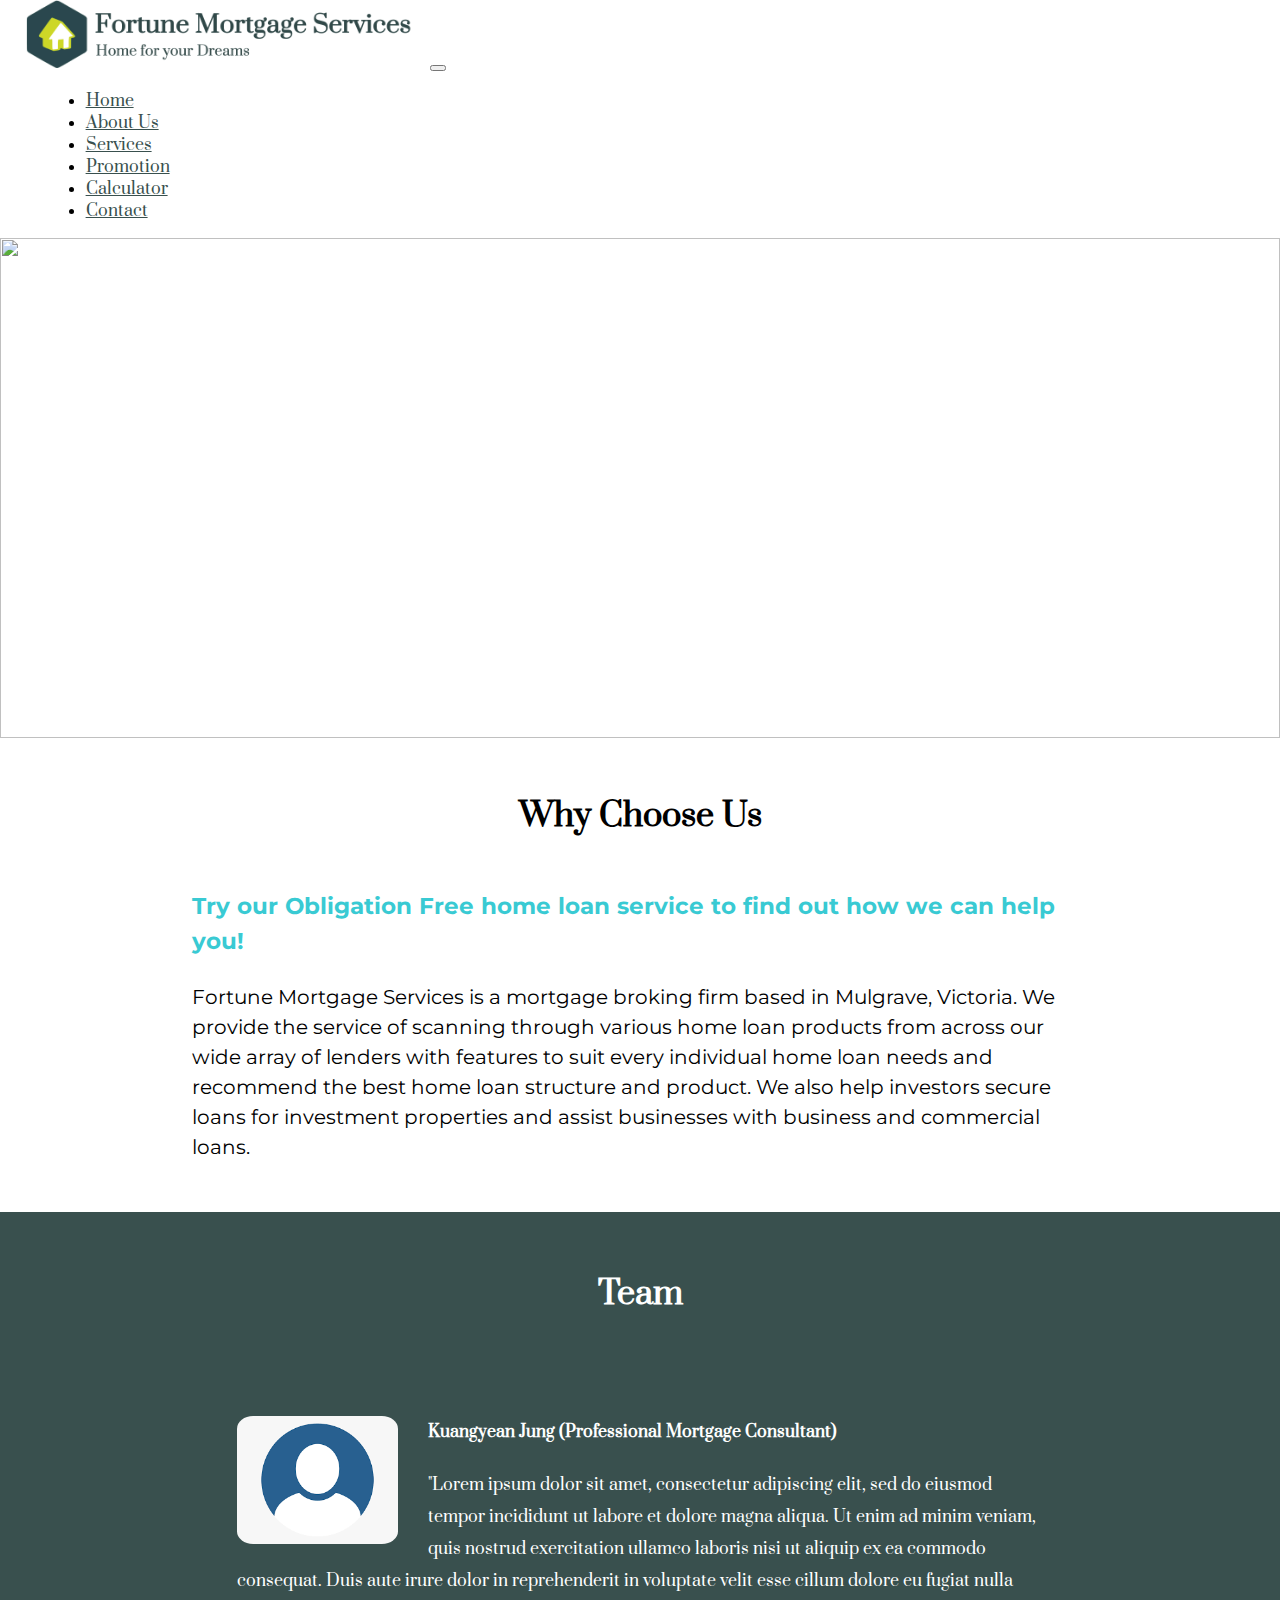
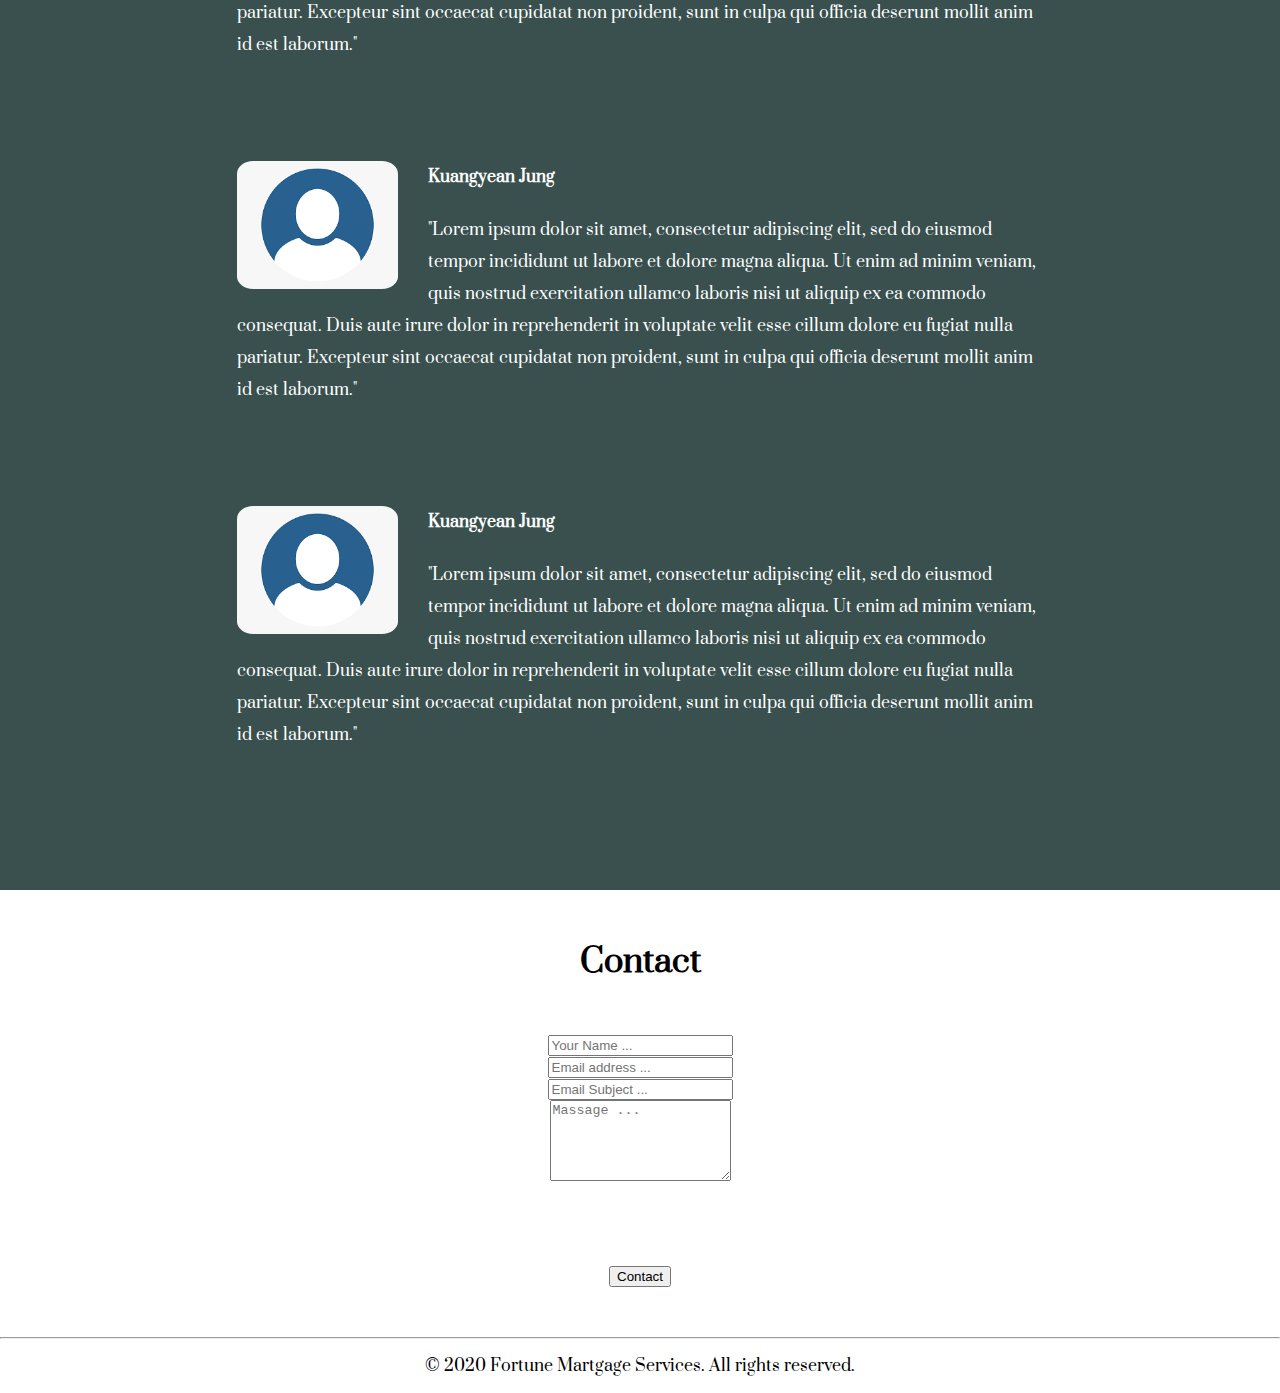
==== Fortune Mortgage/AboutUs.html @ 1fff75a4 "first upload" ====
<!DOCTYPE html>
<html lang="en" dir="ltr">

<head>
  <meta charset="utf-8">
  <title>Fortune Mortgage Service</title>
  <link rel="icon" href="images/favicon.ico">
  <meta name="viewport" content="width=device-width, initial-scale=1, shrink-to-fit=no">
  <!-- Bootstrap CSS -->
  <link rel="stylesheet" href="https://stackpath.bootstrapcdn.com/bootstrap/4.5.0/css/bootstrap.min.css" integrity="sha384-9aIt2nRpC12Uk9gS9baDl411NQApFmC26EwAOH8WgZl5MYYxFfc+NcPb1dKGj7Sk" crossorigin="anonymous">
  <link rel="stylesheet" href="css/styles.css">
  <!-- font awesome -->
  <script src="https://kit.fontawesome.com/1d16517fef.js" crossorigin="anonymous"></script>
  <!-- google font -->
  <link href="https://fonts.googleapis.com/css2?family=Cormorant:wght@500&family=Montserrat&family=Prata&display=swap" rel="stylesheet">

</head>

<body>
  <section id="title">
    <!-- Nav Bar -->
    <div class="container-fluid">
      <nav class="navbar navbar-expand-md">
        <a class="navbar-brand" href=""><img src="images/newlogo.png" width="400 em" alt="Fortune Mortgage Service"></a>

        <button class="navbar-toggler" type="button" data-toggle="collapse" data-target="#navbarSupportedContent" aria-controls="navbarSupportedContent" aria-expanded="false" aria-label="Toggle navigation">
          <span class="navbar-toggler-icon"></span>
        </button>
        <div class="collapse navbar-collapse" id="navbarSupportedContent">
          <ul class="navbar-nav m-auto">
            <li class="nav-item">
              <a class="nav-link" href="index.html">Home</a>
            </li>
            <li class="nav-item">
              <a class="nav-link" href="AboutUs.html">About Us</a>
            </li>
            <li class="nav-item">
              <a class="nav-link" href="Services.html">Services</a>
            </li>
            <li class="nav-item">
              <a class="nav-link" href="Promotion.html">Promotion</a>
            </li>
            <li class="nav-item">
              <a class="nav-link" href="Calculator.html">Calculator</a>
            </li>
            <li class="nav-item">
              <a class="nav-link" href="Contact.html">Contact</a>
            </li>
          </ul>
        </div>
      </nav>
    </div>
  </section>

  <section>
    <img class="aboutUsImage" src="images/aboutus.jpg" alt="">
    <div class="about_us_first_container-fluid">
      <h1>Why Choose Us</h1>
      <div class="aboutUS_detail">
        <h3 class="aboutUsSubheading">Try our Obligation Free home loan service to find out how we can help you!</h3>
        <p>Fortune Mortgage Services is a mortgage broking firm based in Mulgrave, Victoria. We provide the service of scanning through various home loan products from across our wide array of lenders with features to suit every individual
          home loan needs and recommend the best home loan structure and product. We also help investors secure loans for investment properties and assist businesses with business and commercial loans.</p>

      </div>
    </div>
  </section>

  <section>
    <div class="third-container-fluid">
      <h1>Team</h1>
      <div class="team-intro">
        <img class="team-image" src="images/profilesample.png" alt="">
        <h4>Kuangyean Jung (Professional Mortgage Consultant)</h4>
        <p>
          "Lorem ipsum dolor sit amet, consectetur adipiscing elit, sed do eiusmod tempor incididunt ut labore et dolore magna aliqua. Ut enim ad minim veniam, quis nostrud exercitation ullamco laboris nisi ut aliquip ex ea commodo consequat. Duis
          aute irure dolor in reprehenderit in voluptate velit esse cillum dolore eu fugiat nulla pariatur. Excepteur sint occaecat cupidatat non proident, sunt in culpa qui officia deserunt mollit anim id est laborum."
        </p>
      </div>
      <div class="team-intro">
        <img class="team-image" src="images/profilesample.png" alt="">
        <h4>Kuangyean Jung</h4>
        <p>
          "Lorem ipsum dolor sit amet, consectetur adipiscing elit, sed do eiusmod tempor incididunt ut labore et dolore magna aliqua. Ut enim ad minim veniam, quis nostrud exercitation ullamco laboris nisi ut aliquip ex ea commodo consequat. Duis
          aute irure dolor in reprehenderit in voluptate velit esse cillum dolore eu fugiat nulla pariatur. Excepteur sint occaecat cupidatat non proident, sunt in culpa qui officia deserunt mollit anim id est laborum."
        </p>
      </div>
      <div class="team-intro">
        <img class="team-image" src="images/profilesample.png" alt="">
        <h4>Kuangyean Jung</h4>
        <p>
          "Lorem ipsum dolor sit amet, consectetur adipiscing elit, sed do eiusmod tempor incididunt ut labore et dolore magna aliqua. Ut enim ad minim veniam, quis nostrud exercitation ullamco laboris nisi ut aliquip ex ea commodo consequat. Duis
          aute irure dolor in reprehenderit in voluptate velit esse cillum dolore eu fugiat nulla pariatur. Excepteur sint occaecat cupidatat non proident, sunt in culpa qui officia deserunt mollit anim id est laborum."
        </p>
      </div>

    </div>
  </section>
  <section>
    <div class="forth-container-fluid">
      <h1>Contact</h1>
      <div class="contactForm row">
        <div class="col-md-2">

        </div>
        <div class="col-md-offset-2 col-md-8">
          <form method="POST" class="csi-contactform" id="contact_frm">
            <div class="form-group">
              <input name="csiname" class="form-control csiname" id="csiname" placeholder="Your Name ..." required="" aria-required="true" type="text">
            </div>
            <div class="form-group">
              <input name="csiemail" class="form-control csiemail" id="csiemail" placeholder="Email address ..." required="" aria-required="true" type="email">
            </div>
            <div class="form-group">
              <input name="csisubject" class="form-control csisubject" id="csisubject" placeholder="Email Subject ..." required="" aria-required="true" type="text">
            </div>
            <div class="form-group">
              <textarea class="form-control csimessage" name="csimessage" id="csimessage" rows="5" placeholder="Massage ..." required="" aria-required="true"></textarea>
            </div>
            <div class="form-group">
              <div class="g-recaptcha" data-sitekey="6LfPIHoUAAAAALsHt3UuyQQ832NvONcOhIzEVGz0">
                <div style="width: 304px; height: 78px;">
                  <div><iframe
                      src="https://www.google.com/recaptcha/api2/anchor?ar=1&amp;k=6LfPIHoUAAAAALsHt3UuyQQ832NvONcOhIzEVGz0&amp;co=aHR0cDovL21vbmV5bWlyYWNsZXMuY29tLmF1Ojgw&amp;hl=ko&amp;v=r8WWNwsCvXtk22_oRSVCCZx9&amp;size=normal&amp;cb=6mgkeegwhmr4"
                      width="304" height="78" role="presentation" name="a-hopz24tlg8jw" frameborder="0" scrolling="no"
                      sandbox="allow-forms allow-popups allow-same-origin allow-scripts allow-top-navigation allow-modals allow-popups-to-escape-sandbox"></iframe></div><textarea id="g-recaptcha-response-1" name="g-recaptcha-response"
                    class="g-recaptcha-response" style="width: 250px; height: 40px; border: 1px solid rgb(193, 193, 193); margin: 10px 25px; padding: 0px; resize: none; display: none;"></textarea>
                </div><iframe style="display: none;"></iframe>
              </div>
            </div>
            <button type="submit" name="submit" value="contact-form" class="btn btn-lg btn-outline-primary csi-btn csi-btn-lg hvr-glow hvr-radial-out csisend csi-send"> Contact </button>
          </form>
        </div>
        <div class="col-md-2">

        </div>
        <!--//.COL-->
      </div>



    </div>
  </section>

  <div class="bottom-bottom">
    <hr>
    <p class="creator">© 2020 Fortune Martgage Services. All rights reserved.</p>
  </div>

  <script src="https://code.jquery.com/jquery-3.5.1.slim.min.js" integrity="sha384-DfXdz2htPH0lsSSs5nCTpuj/zy4C+OGpamoFVy38MVBnE+IbbVYUew+OrCXaRkfj" crossorigin="anonymous"></script>
  <script src="https://cdn.jsdelivr.net/npm/popper.js@1.16.0/dist/umd/popper.min.js" integrity="sha384-Q6E9RHvbIyZFJoft+2mJbHaEWldlvI9IOYy5n3zV9zzTtmI3UksdQRVvoxMfooAo" crossorigin="anonymous"></script>
  <script src="https://stackpath.bootstrapcdn.com/bootstrap/4.5.0/js/bootstrap.min.js" integrity="sha384-OgVRvuATP1z7JjHLkuOU7Xw704+h835Lr+6QL9UvYjZE3Ipu6Tp75j7Bh/kR0JKI" crossorigin="anonymous"></script>

  </script>
</body>

</html>
---- Fortune Mortgage/css/styles.css ----
body {
  margin: 0;
  font-family: 'Cormorant', serif;
  font-family: 'Montserrat', sans-serif;
  font-family: 'Prata', serif;
  /* background-color: #787d7b; */
}

.container-fluid {
  padding: 0 2%;
}

nav {
  font-size: 1rem;
  font-weight: 500;
}

.navbar-nav {
  padding: auto;
}

.nav-item {
  margin: 0 20px;
}

.nav-link {
  color: #39504E;
}

.banner {
  position: absolute;
  top: 50%;
  left: 50%;
  transform: translate(-50%, -50%);
}

.navbar-toggler-icon {
  background-image: url('https://mdbootstrap.com/img/svg/hamburger7.svg?color=BFE100');
}

.first-container-fluid {
  position: relative;
  width: 100%;
  height: 500px;
  text-align: center;
}

.slideshow_image {
  height: 500px;
}

/*  {box-sizing:border-box} */
/* Slideshow container */
.slideshow-container {
  width: 100%;
  height: 500px;
  position: relative;
  margin: auto;
}

/* Hide the images by default */
.mySlides {
  display: none;
}

/* fading animation */
.fade {
  -webkit-animation-name: fade;
  -webkit-animation-duration: 3s;
  animation-name: fade;
  animation-duration: 3s;
}

@-webkit-keyframes fade {
  from {
    opacity: .4
  }

  to {
    opacity: 1
  }
}

@keyframes fade {
  from {
    opacity: .4
  }

  to {
    opacity: 1
  }
}

/* =============================================== */
.second-container-fluid {
  padding: 50px 5%;
  text-align: center;
}

.intro-1 {
  width: 80%;
  margin: 50px auto;
  text-align: left;
  line-height: 2;
  font-size: 20px;
  font-family: 'Montserrat', serif;
  font-weight: 300;
}

.third-container-fluid {
  background-color: #39504E;
  padding: 3% 5%;
  color: white;
  text-align: center;
}

.whyUs_detail {
  font-family: 'Montserrat', serif;
  margin-top: 20px;
  font-size: 20px;
}

.intro-2 {
  width: 80%;
  margin: 100px auto 100px auto;
  text-align: center;
  line-height: 2;
}

.intro-image-2 {
  width: 30%;
  border-radius: 50%;
  float: left;
  margin-right: 30px;
}

.forth-container-fluid {
  display: block;
  margin: 50px 100px 50px;
  text-align: center;
}

.contactForm {
  margin: 50px auto;
}

.servicediv {
  width: 80%;
  margin: 100px auto 100px auto;
  text-align: left;
  line-height: 2;
}

.csi-contactform {
  margin: 0 auto;
  width: 100%;
}

.csi-btn {}

.btn-default {
  color: #333;
  background-color: #fff;
  border-color: #ccc;
}

.bottom-bottom {
  text-align: center;
}

/* ---------------aboutUS---------------- */
.about_us_first_container-fluid {
  width: 100%;
  text-align: center;
  margin: 50px auto;
}

.aboutUsImage {
  width: 100%;
  height: 500px;
}

.aboutUS_detail {
  width: 70%;
  font-size: 20px;
  line-height: 1.5;
  text-align: left;
  margin: 50px auto;
  font-family: "Montserrat", serif;
}

.aboutUsSubheading {
  color: #39cad3;
}

.team-intro {
  width: 70%;
  margin: 100px auto 100px auto;
  text-align: left;
  line-height: 2;
}

.team-image {
  width: 20%;
  border-radius: 10%;
  margin-right: 30px;
  float: left;
}

/* ---------------Service---------------- */
.service_first_container-fluid {
  width: 100%;
  text-align: center;
  margin: 50px auto;
}

.serviceImage {
  width: 100%;
  height: 500px;
}

.service_detail {
  width: 70%;
  font-size: 20px;
  line-height: 1.5;
  text-align: left;
  margin: 50px auto;
  font-family: "Montserrat", serif;
}

.service_title {
  margin: 0 0 50px 0;
}

.s_icon {
  margin-bottom: 20px;
}

.services-grids {
  margin: auto;
}

.services-grids:hover {
  color: #ccd42b;
}

.service_second_container_fluid {
  width: 100%;
  text-align: center;
  margin: 50px auto;
  background-color: #39504E;
  padding: 3% 5%;
  color: white;
}

.service_button {
  background-image: none;
  margin-top: 80px;
  background-color: white;
  padding: 8px 9px;
  border-radius: 5px;
  border: 0;
  color: #00bcd4;
  font-size: 15px;
  font-weight: bold;
  border: 2px solid rgb(242, 164, 56);
}

/* ------------------------Calculator----------------- */
/* .calculatorImage {
  width: 100%;
  height: 500px;
} */



.calculator_first_container_fluid {
  width: 100%;
  text-align: center;
  margin: 20px auto;
}

.calculator_second_container_fluid {
  width: 100%;
  height: 500px;
  text-align: center;
  padding: 50px auto;
  background-color: #39504E;
  color: white;
}

.c_icon {
  margin: 40px;
}

.calculators {
  margin: auto;
}

.cal_detail {
  margin-top: 30px;
}

.calculator_button {
  margin: 50px 50px;
  /* background-color: #ccd42b; */
  padding: 8px 9px;
  /* border-radius: 5px; */
  border: 0;
  font-size: 15px;
  font-weight: bold;
  /* border: 2px solid #00bcd4; */
  color: #ccd42b;
}

/* ------------flipbox syle--------------- */
.flip-box {
  background-color: transparent;
  top: 50px;
  width: 400px;
  height: 300px;
  perspective: 1000px;
  margin: auto;
}

.flip-box-inner {
  position: relative;
  width: 100%;
  height: 100%;
  text-align: center;
  transition: transform 0.8s;
  transform-style: preserve-3d;
}

.flip-box:hover .flip-box-inner {
  transform: rotateX(180deg);
}

.flip-box-front, .flip-box-back {
  position: absolute;
  width: 100%;
  height: 100%;
  -webkit-backface-visibility: hidden;
  backface-visibility: hidden;
}

.flip-box-front {
  background-color: black;
  color: white;
}

.flip-box-back {
  background-color: white;
  color: black;
  transform: rotateX(180deg);
}

/* -------------calculatorPage------------ */
.calculators_first_container_fluid {
  text-align: center;
}

.backBtnDiv {
  text-align: left;
  margin-left: 5%;
}

/* -----------Promotion------------- */
.Promotion-first-container-fluid {}

.promotionImage {
  margin: 0 32%;
  width: 36%;
}

.Promotion-second-container-fluid {
  background-color: #39504E;
  padding: 0 5%;
  color: white;
  text-align: center;
}

.Promotion-third-container-fluid {
  padding: 50px 5%;
  text-align: center;
}

.promotions {
  margin-top: 30px;
}

.promotion_detail {
  width: 50%;
  margin: 50px auto;
  text-align: center;
  line-height: 2;
  font-size: 20px;
  font-family: 'Montserrat', serif;
  font-weight: 300;
}
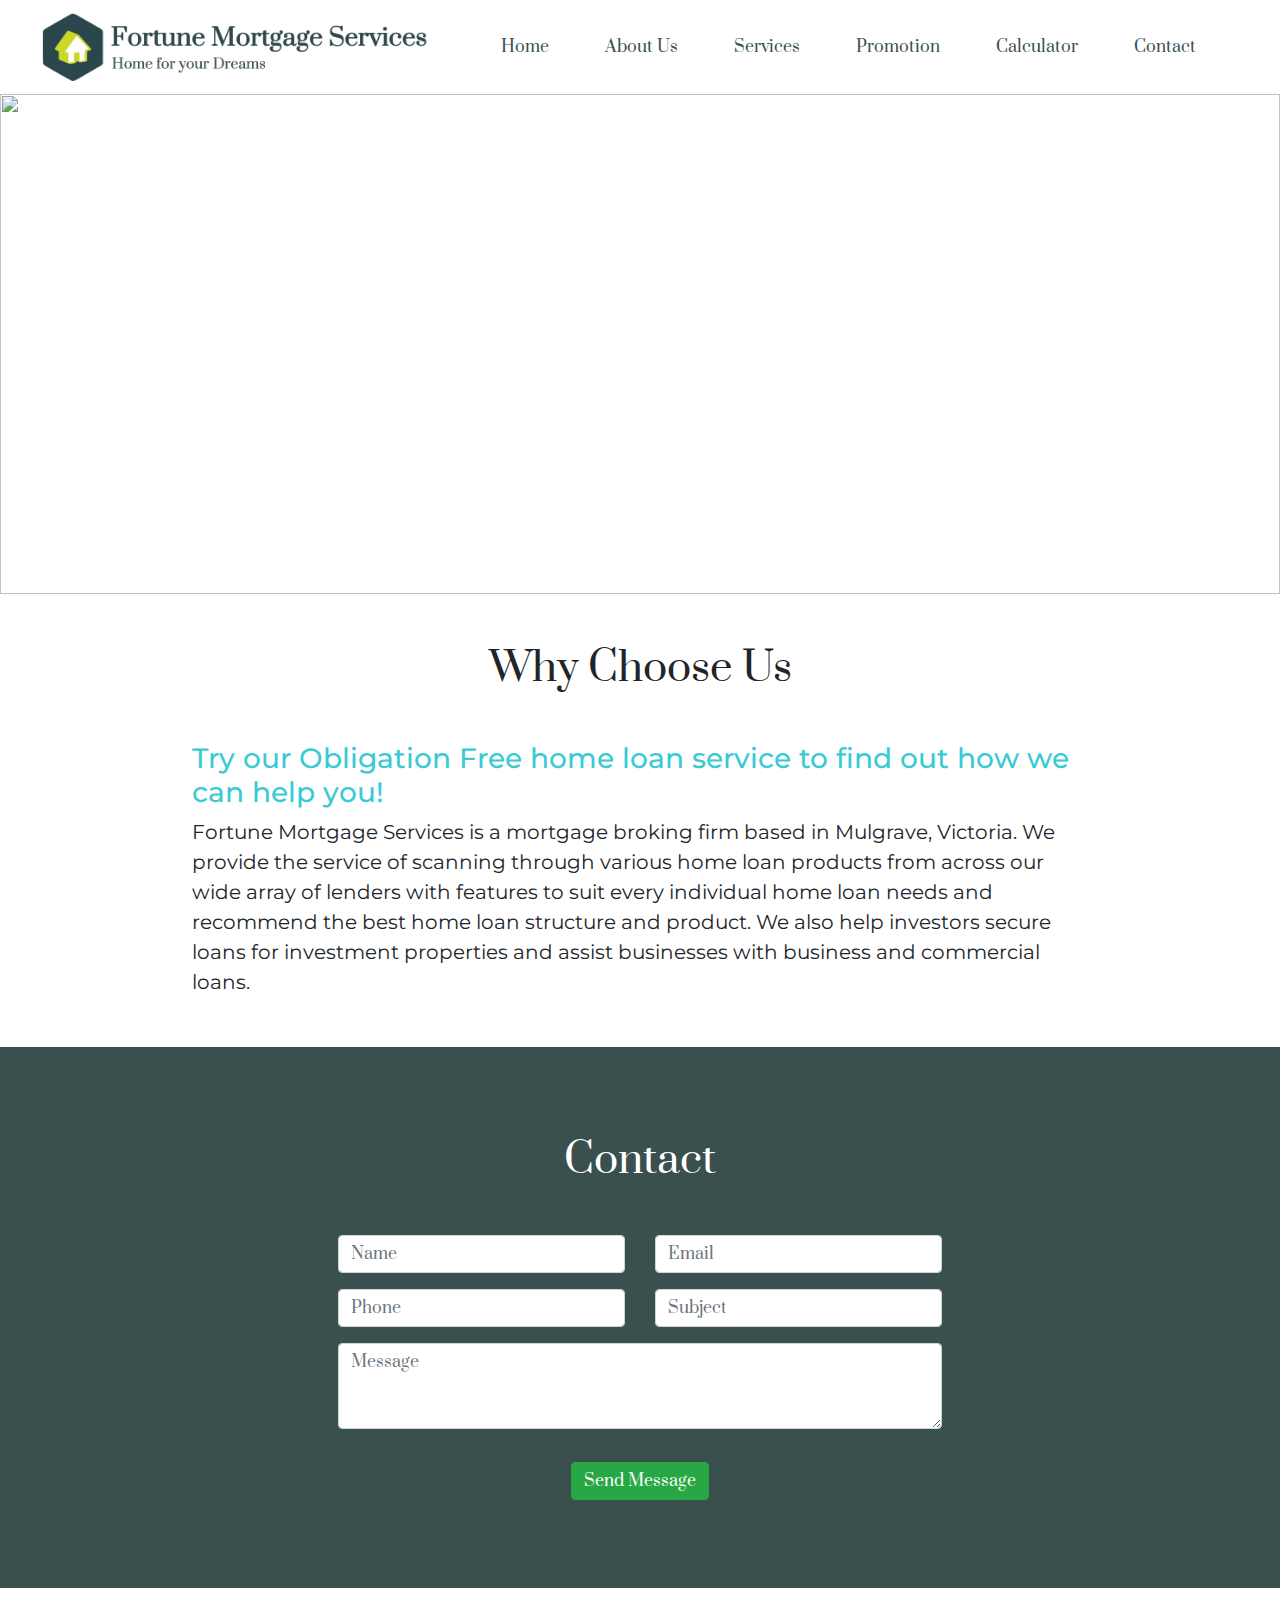
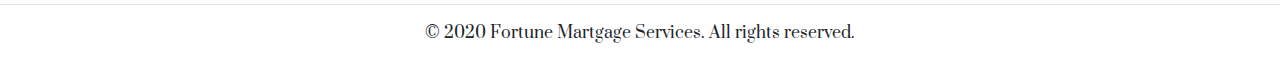
==== commit 8b4b3942: "final upload" ====
--- a/Fortune Mortgage/AboutUs.html
+++ b/Fortune Mortgage/AboutUs.html
@@ -6,14 +6,18 @@
   <title>Fortune Mortgage Service</title>
   <link rel="icon" href="images/favicon.ico">
   <meta name="viewport" content="width=device-width, initial-scale=1, shrink-to-fit=no">
+  <meta http-equiv="X-UA-Compatible" content="ie=edge">
   <!-- Bootstrap CSS -->
+  <link rel="stylesheet" href="https://maxcdn.bootstrapcdn.com/bootstrap/4.0.0/css/bootstrap.min.css">
   <link rel="stylesheet" href="https://stackpath.bootstrapcdn.com/bootstrap/4.5.0/css/bootstrap.min.css" integrity="sha384-9aIt2nRpC12Uk9gS9baDl411NQApFmC26EwAOH8WgZl5MYYxFfc+NcPb1dKGj7Sk" crossorigin="anonymous">
+  <!-- CSS style sheet -->
   <link rel="stylesheet" href="css/styles.css">
   <!-- font awesome -->
   <script src="https://kit.fontawesome.com/1d16517fef.js" crossorigin="anonymous"></script>
   <!-- google font -->
   <link href="https://fonts.googleapis.com/css2?family=Cormorant:wght@500&family=Montserrat&family=Prata&display=swap" rel="stylesheet">
-
+  <!-- google recaptcha -->
+  <script src="https://www.google.com/recaptcha/api.js" async defer></script>
 </head>
 
 <body>
@@ -67,78 +71,57 @@
 
   <section>
     <div class="third-container-fluid">
-      <h1>Team</h1>
-      <div class="team-intro">
-        <img class="team-image" src="images/profilesample.png" alt="">
-        <h4>Kuangyean Jung (Professional Mortgage Consultant)</h4>
-        <p>
-          "Lorem ipsum dolor sit amet, consectetur adipiscing elit, sed do eiusmod tempor incididunt ut labore et dolore magna aliqua. Ut enim ad minim veniam, quis nostrud exercitation ullamco laboris nisi ut aliquip ex ea commodo consequat. Duis
-          aute irure dolor in reprehenderit in voluptate velit esse cillum dolore eu fugiat nulla pariatur. Excepteur sint occaecat cupidatat non proident, sunt in culpa qui officia deserunt mollit anim id est laborum."
-        </p>
+      <div class="forth-container-fluid ">
+        <h1>Contact</h1>
+        <div class="contactForm row">
+          <div class="col-md-2"></div>
+          <div class="col-md-offset-2 col-md-8">
+            <form class="contact__form" method="post" action="mail.php">
+
+              <!-- form message -->
+              <div class="row">
+                <div class="col-12">
+                  <div class="contact__msg" style="display: none">
+                    <p>Your message was sent successfully.</p>
+                  </div>
+                </div>
+              </div>
+              <!-- end message -->
+
+              <!-- form element -->
+              <div class="row">
+                <div class="col-md-6 form-group">
+                  <input name="name" type="text" class="form-control" placeholder="Name" required>
+                </div>
+                <div class="col-md-6 form-group">
+                  <input name="email" type="email" class="form-control" placeholder="Email" required>
+                </div>
+                <div class="col-md-6 form-group">
+                  <input name="phone" type="text" class="form-control" placeholder="Phone" required>
+                </div>
+                <div class="col-md-6 form-group">
+                  <input name="subject" type="text" class="form-control" placeholder="Subject" required>
+                </div>
+                <div class="col-12 form-group">
+                  <textarea name="message" class="form-control" rows="3" placeholder="Message" required></textarea>
+                </div>
+                <div class="col-12 form-group">
+                  <div class="g-recaptcha" data-sitekey="6Lf5U8wZAAAAACMbd5-hhbifkV-gCAKXG3LWj3hB"></div>
+                </div>
+                <div class="col-12">
+                  <input name="submit" type="submit" class="btn btn-success" value="Send Message">
+                </div>
+              </div>
+              <!-- end form element -->
+            </form>
+          </div>
+          <div class="col-md-2"></div>
+          <!--//.COL-->
+        </div>
+
       </div>
-      <div class="team-intro">
-        <img class="team-image" src="images/profilesample.png" alt="">
-        <h4>Kuangyean Jung</h4>
-        <p>
-          "Lorem ipsum dolor sit amet, consectetur adipiscing elit, sed do eiusmod tempor incididunt ut labore et dolore magna aliqua. Ut enim ad minim veniam, quis nostrud exercitation ullamco laboris nisi ut aliquip ex ea commodo consequat. Duis
-          aute irure dolor in reprehenderit in voluptate velit esse cillum dolore eu fugiat nulla pariatur. Excepteur sint occaecat cupidatat non proident, sunt in culpa qui officia deserunt mollit anim id est laborum."
-        </p>
-      </div>
-      <div class="team-intro">
-        <img class="team-image" src="images/profilesample.png" alt="">
-        <h4>Kuangyean Jung</h4>
-        <p>
-          "Lorem ipsum dolor sit amet, consectetur adipiscing elit, sed do eiusmod tempor incididunt ut labore et dolore magna aliqua. Ut enim ad minim veniam, quis nostrud exercitation ullamco laboris nisi ut aliquip ex ea commodo consequat. Duis
-          aute irure dolor in reprehenderit in voluptate velit esse cillum dolore eu fugiat nulla pariatur. Excepteur sint occaecat cupidatat non proident, sunt in culpa qui officia deserunt mollit anim id est laborum."
-        </p>
-      </div>
+    </div>
 
-    </div>
-  </section>
-  <section>
-    <div class="forth-container-fluid">
-      <h1>Contact</h1>
-      <div class="contactForm row">
-        <div class="col-md-2">
-
-        </div>
-        <div class="col-md-offset-2 col-md-8">
-          <form method="POST" class="csi-contactform" id="contact_frm">
-            <div class="form-group">
-              <input name="csiname" class="form-control csiname" id="csiname" placeholder="Your Name ..." required="" aria-required="true" type="text">
-            </div>
-            <div class="form-group">
-              <input name="csiemail" class="form-control csiemail" id="csiemail" placeholder="Email address ..." required="" aria-required="true" type="email">
-            </div>
-            <div class="form-group">
-              <input name="csisubject" class="form-control csisubject" id="csisubject" placeholder="Email Subject ..." required="" aria-required="true" type="text">
-            </div>
-            <div class="form-group">
-              <textarea class="form-control csimessage" name="csimessage" id="csimessage" rows="5" placeholder="Massage ..." required="" aria-required="true"></textarea>
-            </div>
-            <div class="form-group">
-              <div class="g-recaptcha" data-sitekey="6LfPIHoUAAAAALsHt3UuyQQ832NvONcOhIzEVGz0">
-                <div style="width: 304px; height: 78px;">
-                  <div><iframe
-                      src="https://www.google.com/recaptcha/api2/anchor?ar=1&amp;k=6LfPIHoUAAAAALsHt3UuyQQ832NvONcOhIzEVGz0&amp;co=aHR0cDovL21vbmV5bWlyYWNsZXMuY29tLmF1Ojgw&amp;hl=ko&amp;v=r8WWNwsCvXtk22_oRSVCCZx9&amp;size=normal&amp;cb=6mgkeegwhmr4"
-                      width="304" height="78" role="presentation" name="a-hopz24tlg8jw" frameborder="0" scrolling="no"
-                      sandbox="allow-forms allow-popups allow-same-origin allow-scripts allow-top-navigation allow-modals allow-popups-to-escape-sandbox"></iframe></div><textarea id="g-recaptcha-response-1" name="g-recaptcha-response"
-                    class="g-recaptcha-response" style="width: 250px; height: 40px; border: 1px solid rgb(193, 193, 193); margin: 10px 25px; padding: 0px; resize: none; display: none;"></textarea>
-                </div><iframe style="display: none;"></iframe>
-              </div>
-            </div>
-            <button type="submit" name="submit" value="contact-form" class="btn btn-lg btn-outline-primary csi-btn csi-btn-lg hvr-glow hvr-radial-out csisend csi-send"> Contact </button>
-          </form>
-        </div>
-        <div class="col-md-2">
-
-        </div>
-        <!--//.COL-->
-      </div>
-
-
-
-    </div>
   </section>
 
   <div class="bottom-bottom">
--- a/Fortune Mortgage/css/styles.css
+++ b/Fortune Mortgage/css/styles.css
@@ -220,11 +220,6 @@
 }
 
 .service_detail {
-  width: 70%;
-  font-size: 20px;
-  line-height: 1.5;
-  text-align: left;
-  margin: 50px auto;
   font-family: "Montserrat", serif;
 }
 
@@ -237,7 +232,7 @@
 }
 
 .services-grids {
-  margin: auto;
+  margin: 30px 0 30px 0;
 }
 
 .services-grids:hover {
@@ -249,6 +244,8 @@
   text-align: center;
   margin: 50px auto;
   background-color: #39504E;
+  font-family: 'Montserrat', serif;
+  font-weight: 1000;
   padding: 3% 5%;
   color: white;
 }
@@ -256,14 +253,13 @@
 .service_button {
   background-image: none;
   margin-top: 80px;
-  background-color: white;
-  padding: 8px 9px;
+  background-color: black;
+  padding: 12px 15px;
   border-radius: 5px;
   border: 0;
-  color: #00bcd4;
+  color: white;
   font-size: 15px;
-  font-weight: bold;
-  border: 2px solid rgb(242, 164, 56);
+  border: 1px white;
 }
 
 /* ------------------------Calculator----------------- */
